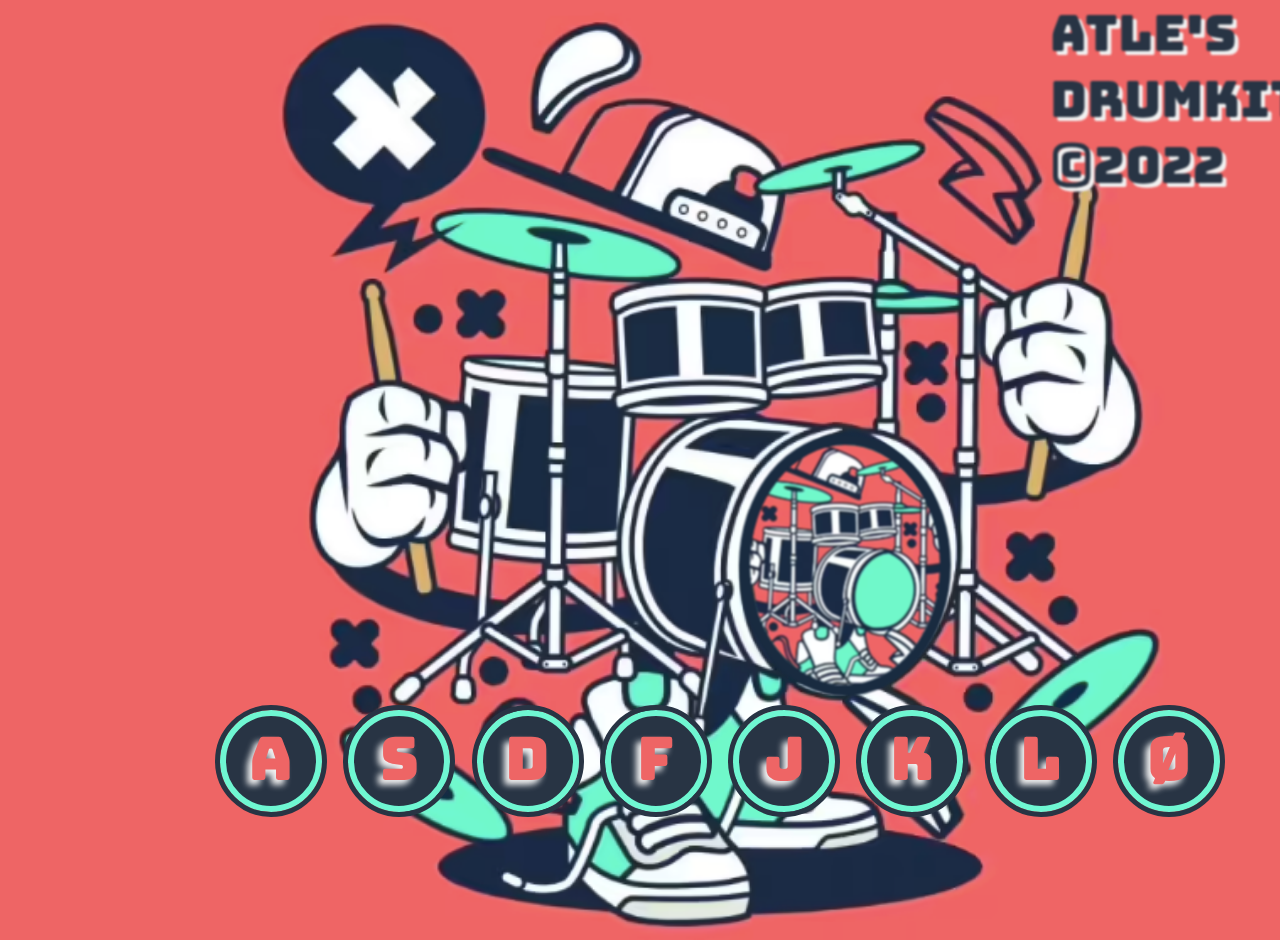
==== drumKit/index.html @ 9e1bb1ae "Add drumkit" ====
<!DOCTYPE html>
<html lang="en">
<head>
    <meta charset="UTF-8">
    <meta http-equiv="X-UA-Compatible" content="IE=edge">
    <meta name="viewport" content="width=device-width, initial-scale=1.0">
    <title>DrumKit</title>
    <link rel="stylesheet" href="style.css">
    <link rel="shortcut icon" href="./img/drumkit.png" type="image/x-icon">
    <link rel="preconnect" href="https://fonts.googleapis.com">
<link rel="preconnect" href="https://fonts.gstatic.com" crossorigin>
<link href="https://fonts.googleapis.com/css2?family=Bungee&family=Niconne&display=swap" rel="stylesheet">
</head>
<body>
    

<div class="rammen">  
        <p>Atle's DrumKit ©2022</p>
        <div class="bilde" id="img"></div>
        <div class="background-img"></div>
    <div class="knapper">
        <div class="btn-el">a</div>
        <div class="btn-el">s</div>
        <div class="btn-el">d</div>
        <div class="btn-el">f</div>
        <div class="btn-el">j</div>
        <div class="btn-el">k</div>
        <div class="btn-el">l</div>
        <div class="btn-el">ø</div>
    </div>
</div>

    <script src="script.js"></script>
</body>
</html>
---- drumKit/style.css ----
body{
    background-color: rgb(238, 101, 101);
    margin: 0;
}

.background-img{
    background-image: url("img/drumkit.png");
    margin: -30px auto;

    background-repeat: no-repeat;
    background-size: 150%;
    background-position: top;
    position: absolute; 

    width: 1000px;
    height: 960px; 

    z-index: 0;
}

.rammen{
    position:absolute;
    
    margin: 10px 220px;
    position: absolute;
    height: 800px;
    width: 1000px;
}

p{
    position: absolute; 
    color: #283444;
    text-shadow: 4px 4px #f1f1f1;
    font-size: 50px;
    font-family: 'Bungee', cursive;

    filter: blur(1px);
   
    width: 200px;
    height: 200px;
    margin: -1% 83%;
    z-index: 1;
}

.bilde{
    
    outline: 11px solid #192B40;
    width: 190px;
    height: 240px;
    margin: 43.5% 53%;

    background-image: url("img/drumkit.png");
    
    background-repeat: no-repeat;
    background-size: 250%;
    background-position: center;
    

    border-radius: 50% ;
    background-color: rgba(97, 96, 96, 0.673);
    position: absolute;

    z-index: 1;
    filter: blur(1px);
}
.knapper{
    position: absolute; 
    display: flex;
    justify-content: space-between;
    margin: 70% auto ;
    
    width: 1000px;
}

.btn-el{
    width: 90px;
    height: 90px;
    border: 6px solid #6FF7D2;
    outline: 5px solid #283444;
    border-radius: 50%;
    background-color: #283444;
    font-family: 'Bungee', cursive;
    color: #EE6565;
    
    text-shadow: -5px 5px 6px #f1f1f1;
    font-size: 60px;
    text-align: center;
    text-transform: uppercase;
    line-height: 85px;
    
}
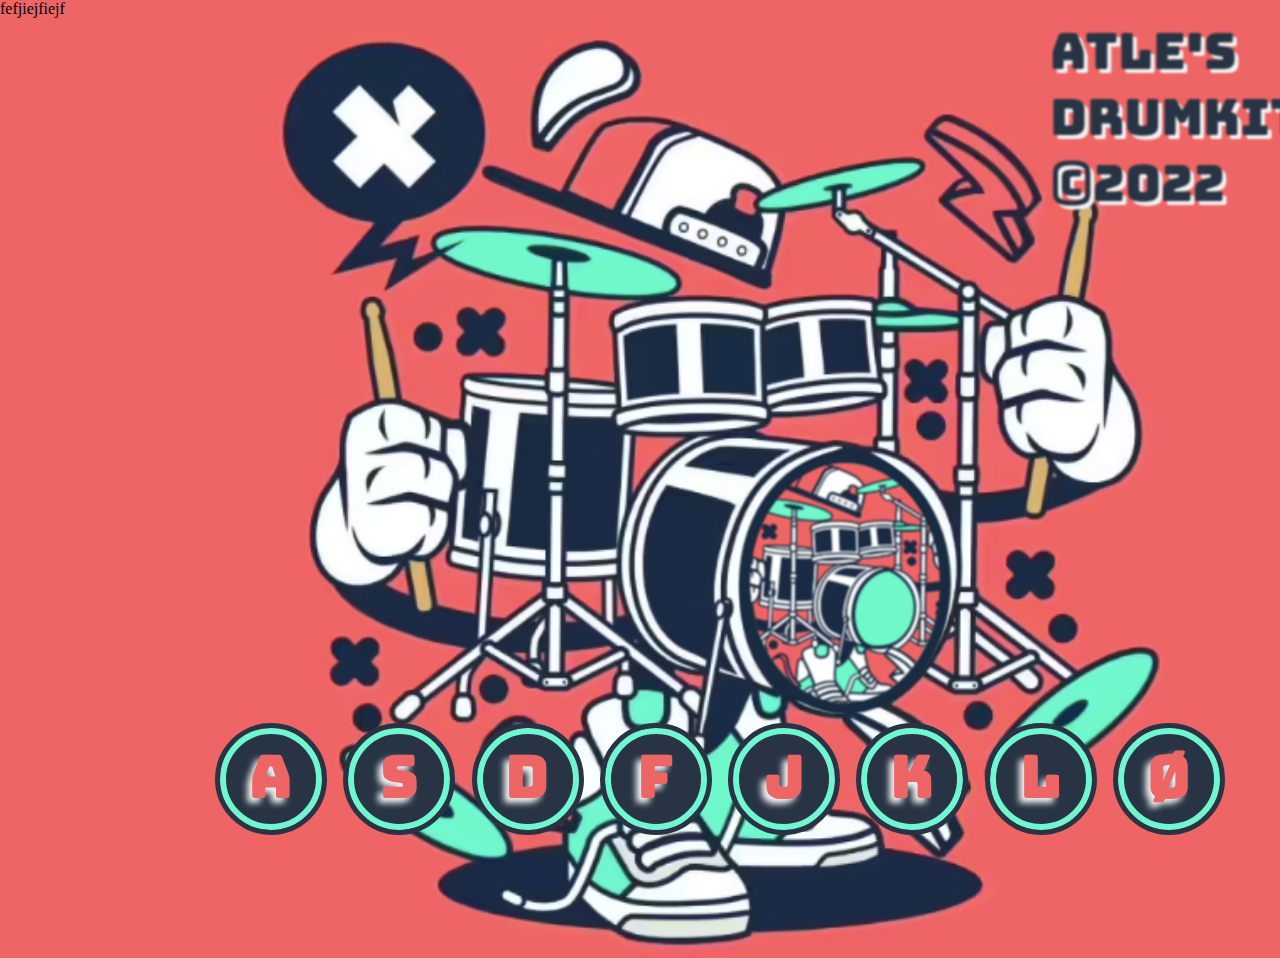
==== commit 02e3fb3d: "update index" ====
--- a/drumKit/index.html
+++ b/drumKit/index.html
@@ -13,6 +13,8 @@
 </head>
 <body>
     
+
+    fefjiejfiejf
 
 <div class="rammen">  
         <p>Atle's DrumKit ©2022</p>
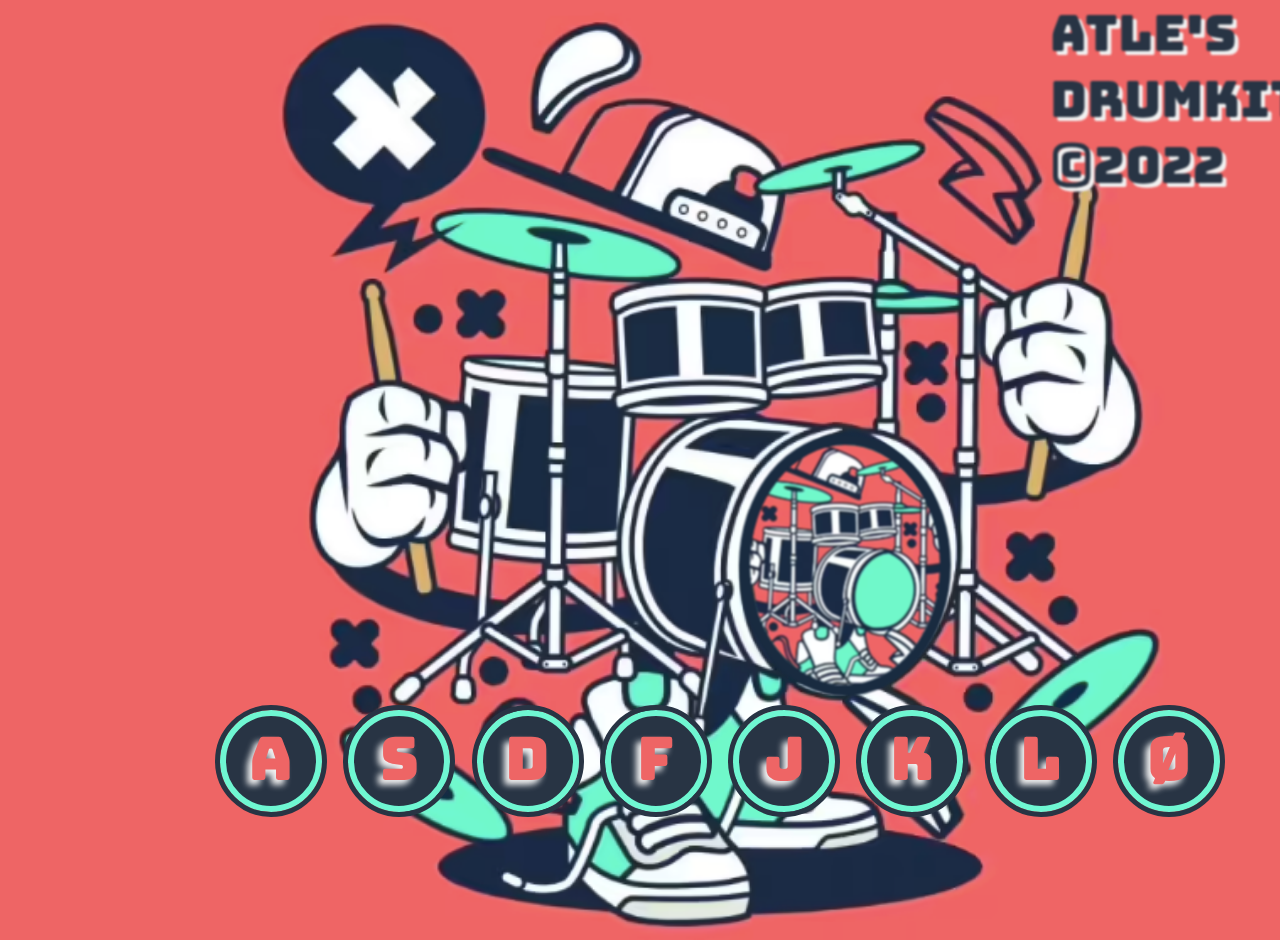
==== commit 5f2249ab: "Revert "Update he ReadMe"" ====
--- a/drumKit/index.html
+++ b/drumKit/index.html
@@ -13,8 +13,6 @@
 </head>
 <body>
     
-
-    fefjiejfiejf
 
 <div class="rammen">  
         <p>Atle's DrumKit ©2022</p>
